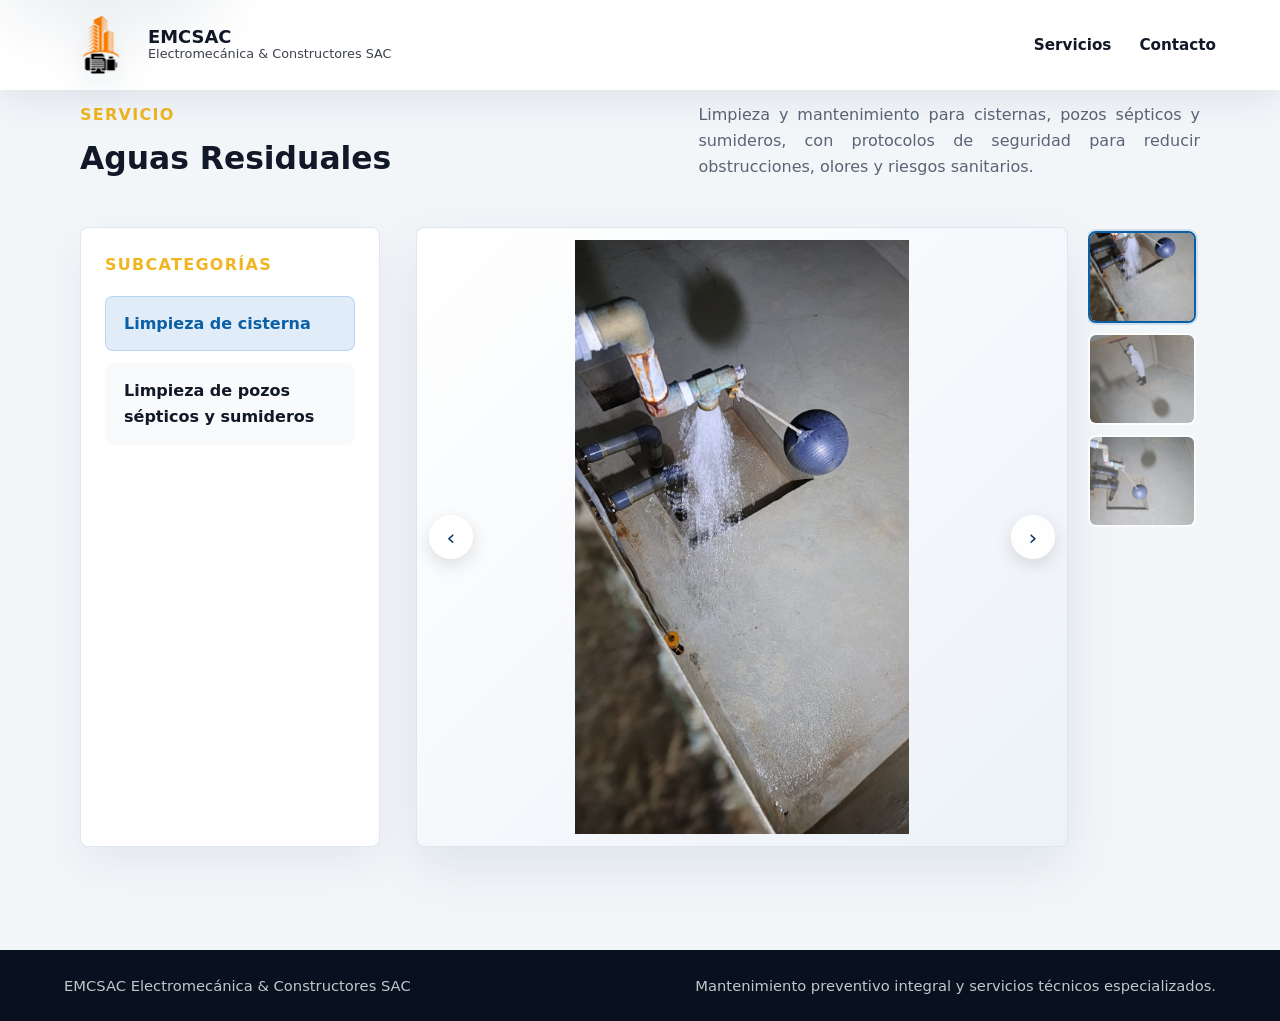
==== aguas-residuales.html @ 77f658e7 "Versión 3.0" ====
<!doctype html>
<html lang="es">
  <head>
    <meta charset="UTF-8" />
    <meta name="viewport" content="width=device-width, initial-scale=1.0" />
    <title>Aguas Residuales | EMCSAC</title>
    <meta name="description" content="Servicios de aguas residuales: limpieza de cisternas, pozos sépticos y sumideros para edificios, condominios y empresas." />
    <link rel="icon" href="assets/emc-logo-transparent.png" />
    <link rel="stylesheet" href="styles.css" />
  </head>
  <body>
    <a class="skip-link" href="#contenido">Saltar al contenido</a>

    <header class="site-header" data-header>
      <a class="brand" href="index.html" aria-label="Volver al inicio">
        <img class="brand-logo" src="assets/emc-logo-transparent.png" alt="Logo de EMCSAC" />
        <span>
          <strong>EMCSAC</strong>
          <small>Electromecánica & Constructores SAC</small>
        </span>
      </a>
      <button class="nav-toggle" type="button" aria-label="Abrir menu" aria-expanded="false" data-nav-toggle>
        <span></span>
        <span></span>
        <span></span>
      </button>
      <nav class="site-nav" data-nav>
        <a href="index.html#servicios">Servicios</a>
        <a href="index.html#contacto">Contacto</a>
      </nav>
    </header>

    <main id="contenido">
      <section class="section">
        <div class="section-heading">
          <div>
            <div class="section-kicker">Servicio</div>
            <h2>Aguas Residuales</h2>
          </div>
          <p>
            Limpieza y mantenimiento para cisternas, pozos sépticos y sumideros, con protocolos de seguridad para reducir obstrucciones, olores y riesgos sanitarios.
          </p>
        </div>

        <div class="service-detail">
          <aside class="service-sidebar">
            <div class="section-kicker">Subcategorías</div>
            <ul class="service-list">
              <li data-filter="limpieza-de-cisterna-de-agua-potable">Limpieza de cisterna</li>
              <li data-filter="limpieza-de-pozos-septicos-y-sumideros">Limpieza de pozos sépticos y sumideros</li>
            </ul>
          </aside>

          <div class="service-gallery" data-gallery-page="aguas-residuales.html">



          </div>
        </div>
      </section>
    </main>

    <footer class="site-footer">
      <span>EMCSAC Electromecánica & Constructores SAC</span>
      <span>Mantenimiento preventivo integral y servicios técnicos especializados.</span>
    </footer>
    <script src="gallery-data.js"></script>
    <script src="script.js"></script>
  </body>
</html>
---- styles.css ----
:root {
  --ink: #111827;
  --muted: #596575;
  --line: #dde5ed;
  --surface: #f3f6f9;
  --soft: #ffffff;
  --brand: #0b5fa5;
  --brand-strong: #07345f;
  --accent: #f1b521;
  --success: #1f7a55;
  --plant: #07111f;
  --shadow: 0 24px 70px rgba(9, 41, 76, 0.14);
  --ease: cubic-bezier(0.22, 1, 0.36, 1);
}

* {
  box-sizing: border-box;
}

html {
  scroll-behavior: smooth;
  font-size: 100%;
  scroll-padding-top: 96px;
}

body {
  margin: 0;
  color: var(--ink);
  background: var(--surface);
  font-family: Aptos, "Segoe UI", "Segoe UI Variable", system-ui, -apple-system, sans-serif;
  line-height: 1.6;
  text-rendering: optimizeLegibility;
  overflow-x: hidden;
}

p {
  max-width: 68ch;
  text-wrap: pretty;
}

img {
  display: block;
  max-width: 100%;
}

a {
  color: inherit;
  text-decoration: none;
}

button,
input,
textarea,
select {
  font: inherit;
}

:focus-visible {
  outline: 3px solid color-mix(in srgb, var(--accent) 88%, #fff 12%);
  outline-offset: 4px;
}

.skip-link {
  position: fixed;
  top: 12px;
  left: 12px;
  z-index: 120;
  transform: translateY(-160%);
  border-radius: 8px;
  padding: 10px 14px;
  background: var(--accent);
  color: #172033;
  font-weight: 800;
  box-shadow: var(--shadow);
  transition: transform 180ms var(--ease);
}

.skip-link:focus-visible {
  transform: translateY(0);
}

.site-header {
  position: fixed;
  top: 0;
  left: 0;
  right: 0;
  z-index: 20;
  display: flex;
  align-items: center;
  justify-content: space-between;
  gap: clamp(16px, 3vw, 34px);
  min-height: 82px;
  padding: 8px clamp(18px, 5vw, 72px);
  background: rgba(255, 255, 255, 0.94);
  color: var(--ink);
  box-shadow: 0 12px 34px rgba(9, 41, 76, 0.08);
  backdrop-filter: blur(16px);
  transition: background 180ms var(--ease), box-shadow 180ms var(--ease), min-height 180ms var(--ease);
}

.site-header.is-scrolled {
  min-height: 70px;
  box-shadow: 0 16px 44px rgba(9, 41, 76, 0.12);
}

.brand {
  display: inline-flex;
  align-items: center;
  gap: 10px;
  min-width: min(330px, 42vw);
}

.brand-logo {
  width: 74px;
  height: 74px;
  flex: 0 0 74px;
  object-fit: contain;
  filter: drop-shadow(0 10px 18px rgba(9, 41, 76, 0.16));
  transition: width 180ms var(--ease), height 180ms var(--ease), flex-basis 180ms var(--ease);
}

.site-header.is-scrolled .brand-logo {
  width: 58px;
  height: 58px;
  flex-basis: 58px;
}

.brand strong,
.brand small {
  display: block;
}

.brand strong {
  font-size: clamp(1.05rem, 1.4vw, 1.36rem);
  letter-spacing: 0;
  line-height: 1;
}

.brand small {
  max-width: 260px;
  font-size: clamp(0.78rem, 1vw, 0.95rem);
  line-height: 1.2;
  opacity: 0.82;
}

.site-nav {
  display: flex;
  align-items: center;
  gap: clamp(14px, 2.4vw, 28px);
  font-weight: 700;
  font-size: 0.95rem;
}

.nav-item {
  position: relative;
}

.site-nav a,
.dropdown-menu a {
  position: relative;
  padding-block: 6px;
}

.site-nav a::after,
.dropdown-menu a::after {
  position: absolute;
  right: 0;
  bottom: 0;
  left: 0;
  height: 2px;
  content: "";
  background: var(--accent);
  transform: scaleX(0);
  transform-origin: left;
  transition: transform 180ms ease;
}

.site-nav a:hover::after,
.dropdown-menu a:hover::after {
  transform: scaleX(1);
}

.nav-dropdown:hover .dropdown-menu,
.nav-dropdown:focus-within .dropdown-menu {
  opacity: 1;
  pointer-events: auto;
  transform: translateY(0);
}

.dropdown-menu {
  position: absolute;
  top: calc(100% + 10px);
  right: 0;
  min-width: 220px;
  display: grid;
  gap: 0;
  padding: 14px 0;
  border: 1px solid rgba(221, 229, 237, 0.85);
  border-radius: 8px;
  background: #fff;
  box-shadow: 0 24px 62px rgba(9, 41, 76, 0.14);
  opacity: 0;
  pointer-events: none;
  transform: translateY(-10px);
  transition: opacity 180ms ease, transform 180ms ease;
  z-index: 30;
}

.dropdown-menu a {
  padding: 10px 24px;
  color: var(--ink);
  background: transparent;
}

.dropdown-menu a:hover {
  background: rgba(11, 99, 182, 0.05);
}

.nav-toggle {
  display: inline-flex;
  flex-direction: column;
  align-items: center;
  justify-content: center;
  gap: 4px;
  width: 42px;
  height: 42px;
  flex: 0 0 42px;
  margin-left: auto;
  padding: 10px;
  border: 0;
  border-radius: 8px;
  background: transparent;
  color: var(--ink);
  box-shadow: none;
  cursor: pointer;
  transition: background 180ms var(--ease), color 180ms var(--ease);
}

.nav-toggle:hover {
  background: rgba(9, 41, 76, 0.06);
}

.nav-toggle[aria-expanded="true"] {
  background: rgba(9, 41, 76, 0.08);
  color: var(--ink);
}

@media (min-width: 921px) {
  .nav-toggle {
    display: none;
  }
}

.nav-toggle span {
  display: block;
  width: 18px;
  height: 2px;
  margin: 0;
  border-radius: 999px;
  background: currentColor;
  transition: transform 180ms var(--ease), opacity 180ms var(--ease);
}

.nav-toggle[aria-expanded="true"] span:nth-child(1) {
  transform: translateY(6px) rotate(45deg);
}

.nav-toggle[aria-expanded="true"] span:nth-child(2) {
  opacity: 0;
}

.nav-toggle[aria-expanded="true"] span:nth-child(3) {
  transform: translateY(-6px) rotate(-45deg);
}

.hero {
  position: relative;
  min-height: 90dvh;
  display: grid;
  align-items: end;
  overflow: hidden;
  color: #fff;
}

.hero-media,
.hero-overlay {
  position: absolute;
  inset: 0;
}

.hero-media {
  background:
    url("assets/hero-industrial-pipes-emcsac.png")
    center / cover;
  transform: scale(1.03);
}

.hero-overlay {
  background:
    linear-gradient(90deg, rgba(5, 21, 38, 0.94), rgba(5, 21, 38, 0.68) 45%, rgba(5, 21, 38, 0.18)),
    linear-gradient(0deg, rgba(5, 21, 38, 0.82), transparent 48%),
    radial-gradient(circle at 72% 22%, rgba(241, 181, 33, 0.18), transparent 34%);
}

.hero-content {
  position: relative;
  width: min(1180px, calc(100% - 48px));
  margin: 0 auto;
  padding: 144px 0 92px;
}

.eyebrow,
.section-kicker {
  margin: 0 0 14px;
  color: var(--accent);
  font-size: 1.0rem;
  font-weight: 800;
  letter-spacing: 0.08em;
  text-transform: uppercase;
}

.hero h1,
.section h2,
.process h2,
.cta h2 {
  margin: 0;
  line-height: 1.06;
  letter-spacing: 0;
}

.hero h1 {
  max-width: 790px;
  font-size: clamp(2.4rem, 4.8vw, 4.6rem);
  text-wrap: balance;
}

.hero-copy {
  max-width: 620px;
  margin: 20px 0 0;
  color: rgba(255, 255, 255, 0.88);
  font-size: clamp(1rem, 1.15vw, 1.1rem);
}

.hero-actions {
  display: flex;
  flex-wrap: wrap;
  gap: 14px;
  margin-top: 28px;
}

.button {
  display: inline-flex;
  min-height: 48px;
  align-items: center;
  justify-content: center;
  border-radius: 8px;
  padding: 13px 22px;
  font-weight: 800;
  white-space: nowrap;
  transition: transform 180ms var(--ease), background 180ms var(--ease), color 180ms var(--ease), border-color 180ms var(--ease);
}

.button:hover {
  transform: translateY(-2px);
}

.button:active {
  transform: translateY(1px) scale(0.99);
}

.button.primary {
  background: var(--accent);
  color: #18212f;
}

.button.secondary {
  border: 1px solid rgba(255, 255, 255, 0.42);
  color: #fff;
  background: rgba(255, 255, 255, 0.08);
}

.button.secondary:hover {
  background: rgba(255, 255, 255, 0.15);
  border-color: rgba(255, 255, 255, 0.62);
}

.hero-proof {
  display: flex;
  flex-wrap: wrap;
  gap: 10px;
  margin-top: 20px;
}

.hero-proof span {
  min-height: 32px;
  display: inline-flex;
  align-items: center;
  border: 1px solid rgba(255, 255, 255, 0.18);
  border-radius: 8px;
  padding: 7px 11px;
  background: rgba(255, 255, 255, 0.1);
  color: rgba(255, 255, 255, 0.86);
  font-size: 0.84rem;
  font-weight: 700;
}

.trust-strip {
  position: relative;
  z-index: 5;
  display: grid;
  grid-template-columns: repeat(4, 1fr);
  width: min(1120px, calc(100% - 48px));
  margin: -56px auto 0;
  overflow: hidden;
  border: 1px solid rgba(221, 229, 237, 0.8);
  border-radius: 8px;
  background: #fff;
  box-shadow: var(--shadow);
}

.trust-strip div {
  padding: 24px clamp(18px, 3vw, 28px);
  border-right: 1px solid var(--line);
}

.trust-strip div:last-child {
  border-right: 0;
}

.trust-strip strong {
  display: block;
  color: var(--brand);
  font-size: clamp(1.12rem, 1.35vw, 1.35rem);
  line-height: 1;
  font-variant-numeric: tabular-nums;
}

.trust-strip span {
  display: block;
  margin-top: 10px;
  color: var(--muted);
  font-size: 0.96rem;
}

.section {
  width: min(1120px, calc(100% - 48px));
  margin: 0 auto;
  padding: clamp(72px, 8vw, 104px) 0;
}

.intro-grid,
.section-heading,
.process-inner,
.cta-content {
  display: grid;
  grid-template-columns: minmax(0, 1.05fr) minmax(280px, 0.95fr);
  gap: clamp(36px, 5vw, 92px);
  align-items: start;
}

.intro-grid > *,
.section-heading > *,
.process-inner > *,
.cta-content > *,
.service-detail > * {
  min-width: 0;
}

.intro h2,
.section-heading h2,
.process h2,
.cta h2 {
  font-size: clamp(1.55rem, 2.45vw, 2.35rem);
  text-wrap: balance;
  
}

.intro p,
.section-heading p,
.process p {
  margin: 0;
  color: var(--muted);
  font-size: clamp(1rem, 1.25vw, 1.12rem);
  overflow-wrap: break-word;
   text-align: justify;
}

.services {
  padding-top: 30px;
}

.service-grid {
  display: grid;
  grid-template-columns: repeat(3, minmax(0, 1fr));
  align-items: stretch;
  gap: 22px;
  width: 100%;
  margin-top: 48px;
}

.service-card {
  position: relative;
  isolation: isolate;
  overflow: hidden;
  min-width: 0;
  border: 1px solid rgba(221, 229, 237, 0.75);
  border-radius: 8px;
  background: #fff;
  box-shadow: 0 18px 48px rgba(9, 41, 76, 0.06);
  transition: border-color 180ms var(--ease), box-shadow 180ms var(--ease);
}

.service-card.is-scroll-reveal {
  opacity: 0;
  filter: blur(10px);
  transform: translate3d(0, 56px, 0) scale(0.97);
  will-change: opacity, transform, filter;
}

.service-card.is-scroll-reveal.is-visible {
  animation: service-card-reveal 920ms var(--ease) both;
  animation-delay: var(--reveal-delay, 0ms);
}

@keyframes service-card-reveal {
  0% {
    opacity: 0;
    filter: blur(10px);
    transform: translate3d(0, 56px, 0) scale(0.97);
  }

  62% {
    opacity: 1;
    filter: blur(0);
    transform: translate3d(0, -5px, 0) scale(1);
  }

  100% {
    opacity: 1;
    filter: blur(0);
    transform: translate3d(0, 0, 0) scale(1);
  }
}

@keyframes service-card-scroll-reveal {
  from {
    opacity: 0;
    filter: blur(12px);
    transform: translate3d(0, 72px, 0) scale(0.965);
  }

  to {
    opacity: 1;
    filter: blur(0);
    transform: translate3d(0, 0, 0) scale(1);
  }
}

@supports (animation-timeline: view()) {
  .service-card {
    animation: service-card-scroll-reveal linear both;
    animation-timeline: view();
    animation-range: entry 0% cover 34%;
  }

  .service-card:nth-child(even) {
    animation-range: entry 0% cover 38%;
  }
}

.service-card:hover {
  border-color: rgba(11, 95, 165, 0.24);
  box-shadow: 0 20px 50px rgba(9, 41, 76, 0.1);
}

.service-card:focus-within {
  border-color: rgba(11, 95, 165, 0.42);
  box-shadow: 0 0 0 4px rgba(241, 181, 33, 0.22), 0 28px 66px rgba(9, 41, 76, 0.12);
}

.service-card a {
  position: relative;
  z-index: 1;
  display: grid;
  grid-template-columns: 1fr;
  grid-template-areas:
    "media"
    "body";
  gap: 0;
  height: 100%;
  color: inherit;
}

.service-card:nth-child(even) a {
  grid-template-columns: 1fr;
  grid-template-areas:
    "media"
    "body";
}

.service-image {
  position: relative;
  overflow: hidden;
  grid-area: media;
  aspect-ratio: 4 / 3;
  background: #e8eef5;
}

.service-image img {
  position: absolute;
  inset: 0;
  width: 100%;
  height: 100%;
  object-fit: cover;
  object-position: center;
}

.service-card img,
.service-media-empty {
  width: 100%;
  aspect-ratio: 4 / 3;
}

.service-card img {
  object-fit: cover;
}

.service-media-empty {
  background: #f8fafc;
  border-bottom: 1px solid var(--line);
}

.service-body {
  display: grid;
  grid-area: body;
  align-content: start;
  min-height: 230px;
  padding: 24px;
  text-align: center;
}

.service-body span {
  margin-bottom: 10px;
  font-size: 1.1rem;
  color: var(--brand);
  font-weight: 900;
  letter-spacing: 0.08em;
  text-align: center;
}

.service-body h3 {
  margin: 0;
  font-size: clamp(1.08rem, 1.3vw, 1.28rem);
  line-height: 1.24;
  text-wrap: balance;
}

.service-body p {
  margin: 16px 0 0;
  font-size: 0.98rem;
  color: var(--muted);
  text-align: center;
}

.service-detail {
  display: grid;
  grid-template-columns: minmax(250px, 300px) minmax(0, 1fr);
  gap: 36px;
  margin-top: 48px;
}

.service-sidebar {
  position: sticky;
  top: 104px;
  padding: 24px;
  border-radius: 8px;
  background: #fff;
  border: 1px solid rgba(221, 229, 237, 0.9);
  box-shadow: 0 18px 40px rgba(9, 41, 76, 0.06);
}

.service-sidebar .section-kicker {
  margin-bottom: 18px;
}

.service-list {
  list-style: none;
  margin: 0;
  padding: 0;
  display: grid;
  gap: 12px;
}

.service-list li {
  padding: 14px 18px;
  border: 1px solid transparent;
  border-radius: 8px;
  background: #f8fafc;
  font-weight: 700;
  color: var(--ink);
  cursor: pointer;
  overflow-wrap: anywhere;
  transition: background 160ms var(--ease), color 160ms var(--ease), transform 160ms var(--ease), border-color 160ms var(--ease);
}

.service-list li:hover {
  background: rgba(13, 96, 202, 0.08);
  transform: translateX(2px);
}

.service-list li.is-active {
  background: rgba(13, 96, 202, 0.12);
  color: var(--brand);
  border: 1px solid rgba(13, 96, 202, 0.18);
}

.gallery-item.hidden {
  display: none;
}

.service-gallery {
  display: grid;
  grid-template-columns: minmax(0, 1fr) 112px;
  gap: 20px;
  align-items: start;
  min-width: 0;
}

.gallery-preview {
  grid-column: 1;
}

.gallery-empty {
  grid-column: 1 / -1;
}

.gallery-thumbs {
  grid-column: 2;
}

.gallery-item {
  position: relative;
  overflow: hidden;
  border: 1px solid rgba(221, 229, 237, 0.85);
  border-radius: 8px;
  background: #fff;
  box-shadow: 0 18px 48px rgba(9, 41, 76, 0.08);
  cursor: pointer;
  transition: border-color 160ms var(--ease), box-shadow 160ms var(--ease), opacity 160ms var(--ease), transform 160ms var(--ease);
}

.gallery-item:hover {
  transform: translateY(-2px);
  box-shadow: 0 22px 52px rgba(17, 24, 39, 0.12);
}

.gallery-item:focus-visible,
.service-list li:focus-visible {
  outline: 3px solid rgba(241, 181, 33, 0.72);
  outline-offset: 3px;
}

.gallery-item img,
.gallery-item video {
  width: 100%;
  height: 220px;
  object-fit: cover;
  display: block;
}

.gallery-preview {
  position: relative;
  overflow: hidden;
  width: 100%;
  height: clamp(360px, 54vw, 620px);
  min-height: 0;
  border: 1px solid rgba(221, 229, 237, 0.95);
  border-radius: 8px;
  background:
    linear-gradient(135deg, rgba(255, 255, 255, 0.94), rgba(235, 241, 248, 0.94)),
    #f8fafc;
  box-shadow: 0 20px 54px rgba(9, 41, 76, 0.09);
  display: none;
}

.gallery-preview img {
  width: 100%;
  height: 100%;
  padding: 12px;
  object-fit: contain;
  object-position: center;
  display: block;
}

.gallery-preview-media {
  width: 100%;
  height: 100%;
}

.gallery-preview video {
  width: 100%;
  height: 100%;
  padding: 12px;
  object-fit: contain;
  object-position: center;
  display: block;
}

.gallery-preview .gallery-caption {
  display: none;
}

.gallery-thumbs {
  display: flex;
  flex-direction: column;
  gap: 10px;
  align-items: stretch;
  max-height: clamp(360px, 54vw, 620px);
  overflow-y: auto;
  padding: 4px 4px 4px 0;
}

.gallery-thumbs .gallery-item {
  width: 100%;
  height: 92px;
  flex: 0 0 92px;
  border: 2px solid transparent;
  border-radius: 8px;
  overflow: hidden;
  opacity: 0.72;
  box-shadow: none;
}

.gallery-thumbs .gallery-item:hover {
  opacity: 1;
  transform: none;
  box-shadow: none;
}

.gallery-thumbs .gallery-item img {
  width: 100%;
  height: 100%;
  object-fit: cover;
}

.gallery-thumbs .gallery-item video {
  width: 100%;
  height: 100%;
  object-fit: cover;
}

.gallery-nav {
  position: absolute;
  z-index: 2;
  top: 50%;
  transform: translateY(-50%);
  width: 44px;
  height: 44px;
  border-radius: 50%;
  border: none;
  background: rgba(255, 255, 255, 0.92);
  color: var(--brand-strong);
  box-shadow: 0 6px 18px rgba(0, 0, 0, 0.12);
  display: flex;
  align-items: center;
  justify-content: center;
  font-size: 22px;
  cursor: pointer;
  transition: background 160ms var(--ease), color 160ms var(--ease), transform 160ms var(--ease);
}

.gallery-nav:hover {
  background: var(--brand);
  color: #fff;
}

.gallery-nav:active { transform: translateY(-50%) scale(0.98); }
.gallery-nav-prev { left: 12px; }
.gallery-nav-next { right: 12px; }

.gallery-item.is-selected {
  border-color: var(--brand);
  opacity: 1;
  box-shadow: 0 0 0 2px rgba(11, 99, 182, 0.14);
}

.gallery-empty {
  display: none;
  padding: 40px 24px;
  border-radius: 8px;
  background: #fff;
  border: 1px solid rgba(221, 229, 237, 0.9);
  color: var(--muted);
  text-align: center;
}

.gallery-caption {
  display: none;
  padding: 16px 18px;
  font-size: 0.96rem;
  color: var(--muted);
  text-transform: uppercase;
  letter-spacing: 0.02em;
}

.process {
  background:
    linear-gradient(135deg, rgba(11, 95, 165, 0.16), transparent 38%),
    var(--plant);
  color: #fff;
}

.process-inner {
  width: min(1120px, calc(100% - 48px));
  margin: 0 auto;
  padding: clamp(78px, 9vw, 112px) 0 clamp(86px, 10vw, 124px);
}

.process p {
  margin-top: 22px;
  color: rgba(255, 255, 255, 0.78);
   text-align: justify;
}

.compact {
  grid-template-columns: 1fr;
}

.sector-grid {
  display: grid;
  grid-template-columns: repeat(6, 1fr);
  gap: 14px;
  margin-top: 34px;
}

.sector-grid div {
  min-height: 82px;
  display: flex;
  align-items: center;
  grid-column: span 2;
  border: 1px solid rgba(31, 122, 85, 0.22);
  border-radius: 8px;
  padding: 20px;
  background: var(--soft);
  color: #233044;
  font-weight: 800;
  box-shadow: 0 12px 30px rgba(9, 41, 76, 0.05);
}

.sector-grid div:nth-child(1),
.sector-grid div:nth-child(4) {
  grid-column: span 3;
}

.sector-overview .sector-grid {
  grid-template-columns: repeat(2, minmax(0, 1fr));
  margin-top: 0;
}

.sector-overview .sector-grid div,
.sector-overview .sector-grid div:nth-child(1),
.sector-overview .sector-grid div:nth-child(4) {
  grid-column: auto;
}

.brand-carousel {
  --brand-gap: 44px;
  --brand-motion-duration: 760ms;
  margin-top: clamp(36px, 6vw, 58px);
  overflow-x: auto;
  scrollbar-width: none;
}

.brand-carousel::-webkit-scrollbar {
  display: none;
}

.brand-carousel.is-animated {
  overflow: hidden;
}

.brand-track {
  display: flex;
  align-items: center;
  gap: var(--brand-gap);
  transition: transform var(--brand-motion-duration) cubic-bezier(0.22, 1, 0.36, 1);
  will-change: transform;
}

.brand-track img {
  width: calc(25% - 33px);
  height: 76px;
  flex: 0 0 calc(25% - 33px);
  object-fit: contain;
}

.cta {
  background:
    linear-gradient(90deg, rgba(5, 21, 38, 0.92), rgba(5, 21, 38, 0.72)),
    url("assets/services/tableros-electricos.jpg")
    center / cover;
  color: #fff;
}

.cta-content {
  width: min(1180px, calc(100% - 40px));
  margin: 0 auto;
  padding: 88px 0;
  align-items: center;
}

.contact-copy {
  display: grid;
  align-content: start;
  gap: 22px;
}

.contact-panel {
  display: grid;
  gap: 14px;
  justify-self: end;
  width: min(100%, 440px);
}

.contact-links > a > span,
.contact-social > span {
  color: var(--accent);
  font-size: 0.78rem;
  font-weight: 800;
  text-transform: uppercase;
}

.contact-links {
  display: grid;
  gap: 10px;
}

.contact-links > a,
.contact-social {
  display: grid;
  gap: 2px;
  border: 1px solid rgba(255, 255, 255, 0.18);
  border-radius: 8px;
  padding: 16px 18px;
  background: rgba(255, 255, 255, 0.1);
  transition: background 180ms var(--ease), transform 180ms var(--ease), border-color 180ms var(--ease);
}

.contact-links > a:hover,
.contact-social:hover {
  background: rgba(255, 255, 255, 0.14);
  border-color: rgba(255, 255, 255, 0.3);
  transform: translateX(4px);
}

.contact-links > a > strong {
  overflow-wrap: anywhere;
}

.contact-social {
  gap: 12px;
}

.social-links {
  display: flex;
  flex-wrap: wrap;
  gap: 10px;
}

.social-links a {
  display: inline-flex;
  align-items: center;
  justify-content: center;
  width: 42px;
  height: 42px;
  border: 1px solid rgba(255, 255, 255, 0.18);
  border-radius: 8px;
  padding: 0;
  background: rgba(255, 255, 255, 0.08);
  color: #fff;
  transition: background 180ms var(--ease), border-color 180ms var(--ease), transform 180ms var(--ease);
}

.social-links a:hover {
  background: rgba(255, 255, 255, 0.16);
  border-color: rgba(255, 255, 255, 0.34);
  transform: translateY(-1px);
}

.social-links svg {
  width: 21px;
  height: 21px;
  flex: 0 0 21px;
  fill: currentColor;
}

.site-footer {
  display: flex;
  justify-content: space-between;
  gap: 20px;
  padding: 24px clamp(20px, 5vw, 72px);
  background: var(--plant);
  color: rgba(255, 255, 255, 0.76);
  font-size: 0.92rem;
}

.whatsapp-float {
  position: fixed;
  right: 22px;
  bottom: var(--whatsapp-bottom, 22px);
  z-index: 80;
  display: inline-flex;
  align-items: center;
  justify-content: center;
  gap: 0;
  width: 56px;
  height: 56px;
  min-height: 54px;
  padding: 0;
  border-radius: 50%;
  background: #25d965;
  color: #fff;
  font-size: 0;
  font-weight: 800;
  letter-spacing: 0;
  line-height: 1;
  box-shadow: 0 14px 30px rgba(37, 211, 102, 0.32);
  transition: transform 180ms var(--ease), box-shadow 180ms var(--ease), background 180ms var(--ease);
}

.whatsapp-float span {
  position: absolute;
  width: 1px;
  height: 1px;
  overflow: hidden;
  clip: rect(0 0 0 0);
  white-space: nowrap;
}

.whatsapp-float:hover {
  transform: translateY(-3px);
  background: #20c95d;
  box-shadow: 0 18px 38px rgba(37, 211, 102, 0.42);
}

.whatsapp-icon {
  width: 24px;
  height: 24px;
  flex: 0 0 24px;
  fill: currentColor;
}

@keyframes rise-in {
  from {
    opacity: 0;
    transform: translateY(18px);
  }

  to {
    opacity: 1;
    transform: translateY(0);
  }
}

.hero-content,
.trust-strip,
.intro-grid,
.section-heading,
.process-inner,
.sector-grid div,
.brand-track img,
.cta-content {
  animation: rise-in 620ms var(--ease) both;
}

.service-card:nth-child(2),
.sector-grid div:nth-child(2),
.brand-track img:nth-child(2) {
  animation-delay: 70ms;
}

.service-card:nth-child(3),
.sector-grid div:nth-child(3),
.brand-track img:nth-child(3) {
  animation-delay: 110ms;
}

.service-card:nth-child(4),
.sector-grid div:nth-child(4),
.brand-track img:nth-child(4) {
  animation-delay: 150ms;
}

.service-card:nth-child(5),
.sector-grid div:nth-child(5),
.brand-track img:nth-child(5) {
  animation-delay: 190ms;
}

.service-card:nth-child(6),
.sector-grid div:nth-child(6) {
  animation-delay: 230ms;
}

@media (prefers-reduced-motion: reduce) {
  *,
  *::before,
  *::after {
    scroll-behavior: auto !important;
    animation-duration: 0.01ms !important;
    animation-iteration-count: 1 !important;
  }

  .brand-track {
    transition-duration: 1ms;
  }

  .service-card.is-scroll-reveal,
  .service-card.is-scroll-reveal.is-visible {
    opacity: 1;
    filter: none;
    transform: none;
    animation: none;
    transition: none;
  }

  .service-card {
    opacity: 1;
    filter: none;
    transform: none;
    animation: none;
  }
}

@media (max-width: 920px) {
  .nav-toggle {
    display: inline-flex;
  }

  .site-header {
    min-height: 76px;
    flex-wrap: nowrap;
    row-gap: 0;
  }

  .site-nav {
    position: absolute;
    top: calc(100% + 10px);
    right: clamp(14px, 4vw, 28px);
    left: clamp(14px, 4vw, 28px);
    z-index: 35;
    display: grid;
    width: auto;
    max-height: calc(100dvh - 104px);
    gap: 8px;
    overflow: auto;
    border: 1px solid rgba(221, 229, 237, 0.95);
    border-radius: 8px;
    padding: 12px;
    background: rgba(255, 255, 255, 0.98);
    color: var(--ink);
    box-shadow: 0 18px 42px rgba(9, 41, 76, 0.16);
    opacity: 0;
    pointer-events: none;
    transform: translateY(-6px);
    transition: opacity 180ms var(--ease), transform 180ms var(--ease);
  }

  .site-nav.is-open {
    opacity: 1;
    pointer-events: auto;
    transform: translateY(0);
  }

  .site-nav a,
  .nav-dropdown > a {
    display: block;
    border: 1px solid rgba(221, 229, 237, 0.9);
    border-radius: 8px;
    padding: 11px 12px;
    background: #fff;
    font-size: 0.92rem;
  }

  .site-nav a::after,
  .dropdown-menu a::after {
    display: none;
  }

  .nav-dropdown {
    display: grid;
    gap: 8px;
  }

  .dropdown-menu {
    position: static;
    display: grid;
    min-width: 0;
    gap: 8px;
    padding: 0;
    border: 0;
    background: transparent;
    box-shadow: none;
    opacity: 1;
    pointer-events: auto;
    transform: none;
    transition: none;
  }

  .dropdown-menu a {
    padding: 10px 12px;
    background: rgba(243, 246, 249, 0.9);
  }

  .trust-strip {
    grid-template-columns: repeat(2, 1fr);
  }

  .service-grid,
  .sector-grid {
    display: grid;
    grid-template-columns: repeat(6, 1fr);
  }

  .service-card,
  .sector-grid div {
    grid-column: span 3;
  }

  .sector-grid div:nth-child(1),
  .sector-grid div:nth-child(4) {
    grid-column: span 6;
  }

  .brand-carousel {
    --brand-gap: 28px;
  }

  .brand-track img {
    width: calc(50% - 14px);
    flex-basis: calc(50% - 14px);
  }

  .intro-grid,
  .section-heading,
  .process-inner,
  .cta-content {
    grid-template-columns: 1fr;
  }

  .contact-panel {
    justify-self: stretch;
    width: 100%;
  }

  .service-detail {
    grid-template-columns: 1fr;
  }

  .service-sidebar {
    position: static;
  }

  .service-list {
    grid-template-columns: repeat(2, minmax(0, 1fr));
  }

  .service-gallery {
    grid-template-columns: 1fr;
    gap: 14px;
  }

  .gallery-preview,
  .gallery-empty,
  .gallery-thumbs {
    grid-column: 1;
  }

  .gallery-preview {
    height: clamp(320px, 70vw, 540px);
  }

  .gallery-thumbs {
    flex-direction: row;
    max-height: none;
    overflow-x: auto;
    overflow-y: hidden;
    padding: 4px 0 8px;
  }

  .gallery-thumbs .gallery-item {
    width: 92px;
    height: 82px;
    flex-basis: 92px;
  }
}

@media (max-width: 920px) and (prefers-reduced-motion: reduce) {
  .site-nav {
    transform: none;
    transition: none;
  }
}

@media (max-width: 640px) {
  .nav-toggle {
    display: inline-flex;
  }

  .site-header {
    min-height: 72px;
    padding: 8px 14px;
  }
  .site-header.is-scrolled {
    min-height: 68px;
  }

  .brand {
    min-width: 0;
    flex: 1 1 auto;
  }

  .brand span {
    min-width: 0;
  }

  .brand-logo {
    width: 56px;
    height: 56px;
    flex-basis: 56px;
  }

  .site-header.is-scrolled .brand-logo {
    width: 50px;
    height: 50px;
    flex-basis: 50px;
  }

  .brand strong {
    font-size: 1rem;
  }

  .brand small {
    max-width: 156px;
    font-size: 0.76rem;
    line-height: 1.15;
    overflow: hidden;
    text-overflow: ellipsis;
    white-space: nowrap;
  }

  .site-nav {
    top: calc(100% + 8px);
    right: 12px;
    left: 12px;
    max-height: calc(100dvh - 92px);
    padding: 10px;
  }

  main > .section:first-child {
    padding-top: 136px;
  }

  .hero {
    min-height: 84dvh;
  }

  .hero-content {
    width: min(100% - 32px, 900px);
    padding: 112px 0 54px;
  }

  .hero h1 {
    max-width: 360px;
    font-size: clamp(1.78rem, 8.6vw, 2.18rem);
    line-height: 1.08;
  }

  .hero-copy {
    margin-top: 16px;
    font-size: 0.98rem;
  }

  .hero-actions,
  .button {
    width: 100%;
  }

  .hero-proof {
    display: none;
  }

  .trust-strip,
  .service-grid,
  .sector-grid {
    grid-template-columns: 1fr;
  }

  .brand-carousel {
    --brand-gap: 28px;
  }

  .sector-overview .sector-grid {
    grid-template-columns: 1fr;
  }

  .brand-track img {
    width: 100%;
    flex-basis: 100%;
  }

  .service-card,
  .sector-grid div,
  .sector-grid div:nth-child(1),
  .sector-grid div:nth-child(4) {
    grid-column: 1;
  }

  .service-card a {
    grid-template-columns: 1fr;
    grid-template-areas:
      "media"
      "body";
  }

  .service-card:nth-child(even) a {
    grid-template-columns: 1fr;
    grid-template-areas:
      "media"
      "body";
  }

  .service-body {
    min-height: auto;
  }

  .trust-strip div {
    border-right: 0;
    border-bottom: 1px solid var(--line);
  }

  .trust-strip div:last-child {
    border-bottom: 0;
  }

  .section,
  .process-inner,
  .cta-content {
    width: calc(100% - 32px);
    max-width: 1180px;
    padding-block: 68px;
  }

  .intro h2,
  .section-heading h2,
  .process h2,
  .cta h2 {
    font-size: clamp(1.45rem, 7vw, 2rem);
  }

  .service-detail {
    gap: 24px;
    margin-top: 32px;
  }

  .service-sidebar {
    padding: 20px;
    border-radius: 8px;
  }

  .service-list {
    grid-template-columns: 1fr;
    gap: 10px;
  }

  .service-list li {
    padding: 12px 14px;
    border-radius: 8px;
  }

  .gallery-preview {
    height: clamp(260px, 78vw, 420px);
    border-radius: 8px;
  }

  .gallery-preview img,
  .gallery-preview video {
    padding: 8px;
  }

  .gallery-thumbs .gallery-item {
    width: 78px;
    height: 72px;
    flex-basis: 78px;
  }

  .gallery-nav {
    width: 38px;
    height: 38px;
    font-size: 20px;
  }

  .site-footer {
    flex-direction: column;
  }

  .whatsapp-float {
    right: 16px;
    left: auto;
    bottom: var(--whatsapp-bottom, 16px);
    min-height: 56px;
  }

  .whatsapp-icon {
    width: 25px;
    height: 25px;
    flex-basis: 25px;
  }

}
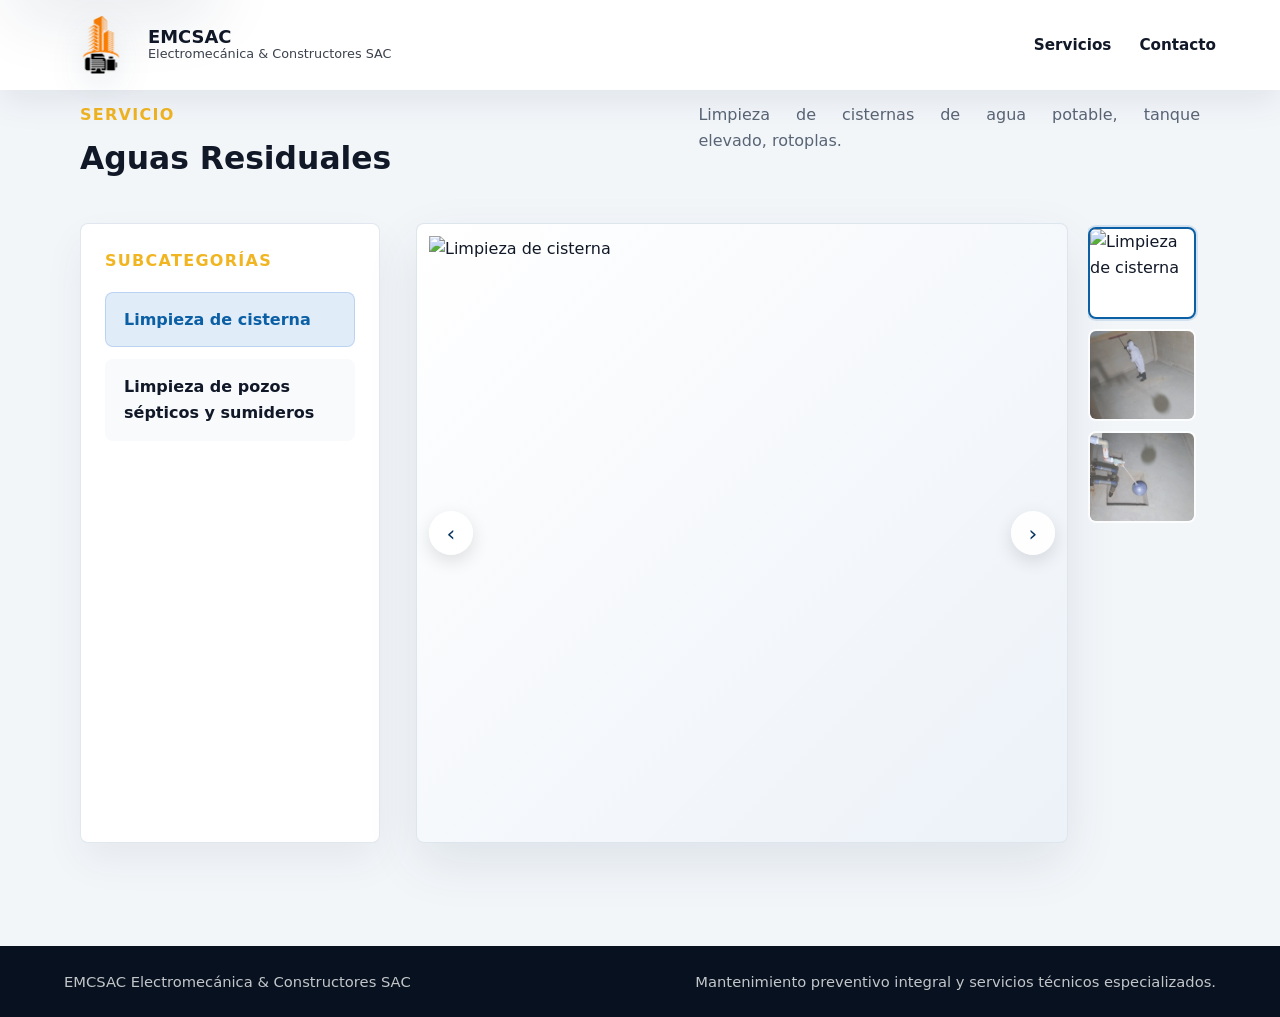
==== commit ef8eab35: "Version 5.0" ====
--- a/aguas-residuales.html
+++ b/aguas-residuales.html
@@ -38,7 +38,7 @@
             <h2>Aguas Residuales</h2>
           </div>
           <p>
-            Limpieza y mantenimiento para cisternas, pozos sépticos y sumideros, con protocolos de seguridad para reducir obstrucciones, olores y riesgos sanitarios.
+            Limpieza de cisternas de agua potable, tanque elevado, rotoplas.
           </p>
         </div>
 
--- a/styles.css
+++ b/styles.css
@@ -716,6 +716,48 @@
 
 .gallery-item.hidden {
   display: none;
+}
+
+.service-summary-panel {
+  display: grid;
+  gap: 22px;
+  padding: clamp(24px, 4vw, 34px);
+  border: 1px solid rgba(221, 229, 237, 0.9);
+  border-radius: 8px;
+  background: #fff;
+  box-shadow: 0 18px 40px rgba(9, 41, 76, 0.06);
+}
+
+.service-summary-panel h3 {
+  margin: 0;
+  font-size: clamp(1.18rem, 1.6vw, 1.5rem);
+  line-height: 1.2;
+  text-wrap: balance;
+}
+
+.service-summary-panel p {
+  margin: 0;
+  color: var(--muted);
+}
+
+.service-summary-list {
+  display: grid;
+  gap: 12px;
+  margin: 0;
+  padding: 0;
+  list-style: none;
+}
+
+.service-summary-list li {
+  padding: 14px 16px;
+  border-radius: 8px;
+  background: #f8fafc;
+  color: var(--ink);
+  font-weight: 700;
+}
+
+.service-summary-panel .button {
+  justify-self: start;
 }
 
 .service-gallery {
